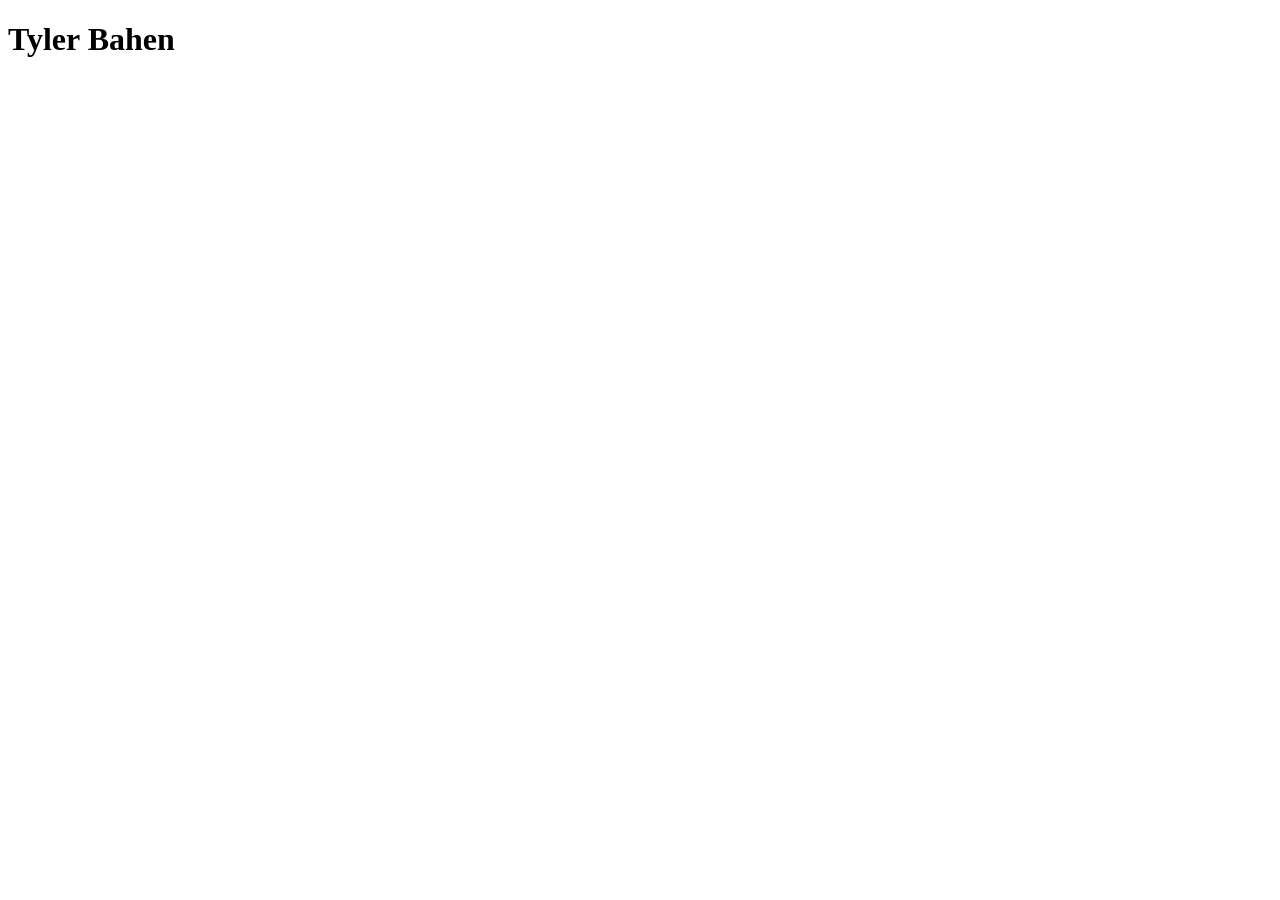
==== index.html @ 8c1c558a "first commit" ====
<!DOCTYPE html>
<html lang="en">
<head>
    <meta charset="UTF-8">
    <meta name="viewport" content="width=device-width, initial-scale=1.0">
    <title>Tyler Bahen</title>
</head>
<body>
    <h1>Tyler Bahen</h1>
</body>
</html>
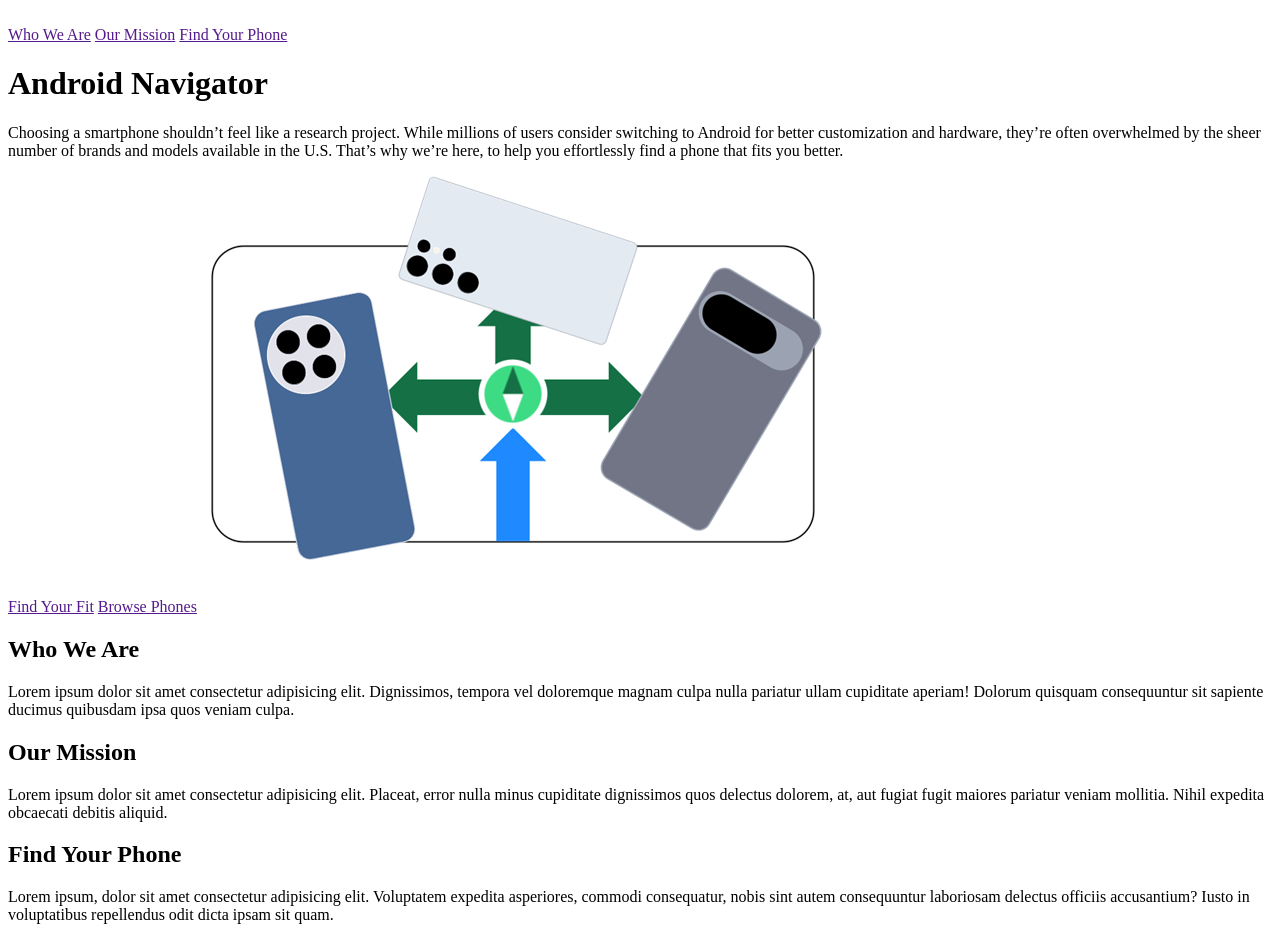
==== commit 93978c00: "home page started" ====
--- a/index.html
+++ b/index.html
@@ -6,6 +6,38 @@
     <title>Tyler Bahen</title>
 </head>
 <body>
-    <h1>Tyler Bahen</h1>
+    <header>
+        <a href="index.html">
+            <img src="" alt="">
+        </a>
+        <nav>
+            <a href="">Who We Are</a>
+            <a href="">Our Mission</a>
+            <a href="">Find Your Phone</a>
+        </nav>
+    </header>
+    <main>
+        <div id="hero">
+            <h1>Android Navigator</h1>
+            <p>
+                Choosing a smartphone shouldn’t feel like a research project. While millions of users consider switching to Android for better customization and hardware, they’re often overwhelmed by the sheer number of brands and models available in the U.S. That’s why we’re here, to help you effortlessly find a phone that fits you better.
+            </p>
+            <a href="">Find Your Fit</a>
+            <a href="">Browse Phones</a>
+            <img src="images/bahen-hero.png" alt="">
+        </div>
+
+        <h2>Who We Are</h2>
+        <p>Lorem ipsum dolor sit amet consectetur adipisicing elit. Dignissimos, tempora vel doloremque magnam culpa nulla pariatur ullam cupiditate aperiam! Dolorum quisquam consequuntur sit sapiente ducimus quibusdam ipsa quos veniam culpa.</p>
+    
+        <h2>Our Mission</h2>
+        <p>Lorem ipsum dolor sit amet consectetur adipisicing elit. Placeat, error nulla minus cupiditate dignissimos quos delectus dolorem, at, aut fugiat fugit maiores pariatur veniam mollitia. Nihil expedita obcaecati debitis aliquid.</p>
+
+        <h2>Find Your Phone</h2>
+        <p>Lorem ipsum, dolor sit amet consectetur adipisicing elit. Voluptatem expedita asperiores, commodi consequatur, nobis sint autem consequuntur laboriosam delectus officiis accusantium? Iusto in voluptatibus repellendus odit dicta ipsam sit quam.</p>
+    </main>
+    <footer>
+
+    </footer>
 </body>
 </html>
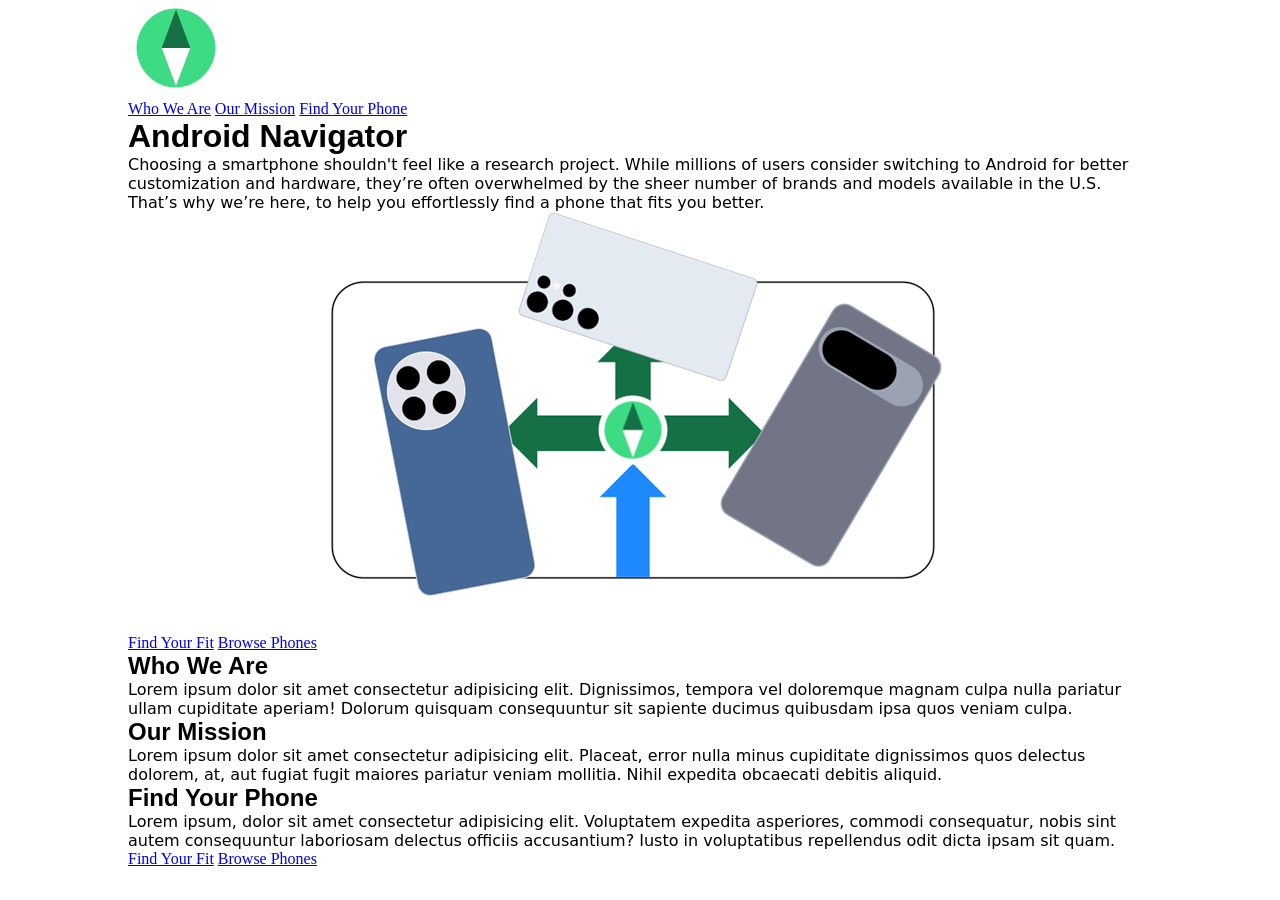
==== commit b32682de: "home html in progress" ====
--- a/index.html
+++ b/index.html
@@ -3,41 +3,43 @@
 <head>
     <meta charset="UTF-8">
     <meta name="viewport" content="width=device-width, initial-scale=1.0">
-    <title>Tyler Bahen</title>
+    <title>Tyler Bahen - Android Navigator</title>
+    <link rel="stylesheet" href="styles/style.css">
 </head>
 <body>
     <header>
         <a href="index.html">
-            <img src="" alt="">
+            <img src="images/bahen-logo.png" alt="compass logo image">
         </a>
         <nav>
-            <a href="">Who We Are</a>
-            <a href="">Our Mission</a>
-            <a href="">Find Your Phone</a>
+            <a href="#we_are">Who We Are</a>
+            <a href="#mission">Our Mission</a>
+            <a href="#find">Find Your Phone</a>
         </nav>
     </header>
     <main>
         <div id="hero">
             <h1>Android Navigator</h1>
             <p>
-                Choosing a smartphone shouldn’t feel like a research project. While millions of users consider switching to Android for better customization and hardware, they’re often overwhelmed by the sheer number of brands and models available in the U.S. That’s why we’re here, to help you effortlessly find a phone that fits you better.
+                Choosing a smartphone shouldn't feel like a research project. While millions of users consider switching to Android for better customization and hardware, they’re often overwhelmed by the sheer number of brands and models available in the U.S. That’s why we’re here, to help you effortlessly find a phone that fits you better.
             </p>
-            <a href="">Find Your Fit</a>
-            <a href="">Browse Phones</a>
-            <img src="images/bahen-hero.png" alt="">
+            <a class="button" href="page1.html">Find Your Fit</a>
+            <a class="button" href="page2.html">Browse Phones</a>
+            <img src="images/bahen-hero.png" alt="hero image of three phones ">
         </div>
 
-        <h2>Who We Are</h2>
+        <h2 id="we_are">Who We Are</h2>
         <p>Lorem ipsum dolor sit amet consectetur adipisicing elit. Dignissimos, tempora vel doloremque magnam culpa nulla pariatur ullam cupiditate aperiam! Dolorum quisquam consequuntur sit sapiente ducimus quibusdam ipsa quos veniam culpa.</p>
     
-        <h2>Our Mission</h2>
+        <h2 id="mission">Our Mission</h2>
         <p>Lorem ipsum dolor sit amet consectetur adipisicing elit. Placeat, error nulla minus cupiditate dignissimos quos delectus dolorem, at, aut fugiat fugit maiores pariatur veniam mollitia. Nihil expedita obcaecati debitis aliquid.</p>
 
-        <h2>Find Your Phone</h2>
+        <h2 id="find">Find Your Phone</h2>
         <p>Lorem ipsum, dolor sit amet consectetur adipisicing elit. Voluptatem expedita asperiores, commodi consequatur, nobis sint autem consequuntur laboriosam delectus officiis accusantium? Iusto in voluptatibus repellendus odit dicta ipsam sit quam.</p>
     </main>
     <footer>
-
+        <a class="button" href="page1.html">Find Your Fit</a>
+        <a class="button" href="page2.html">Browse Phones</a>
     </footer>
 </body>
 </html>
--- a/styles/style.css
+++ b/styles/style.css
@@ -0,0 +1,20 @@
+@import url();
+
+*{
+    box-sizing: border-box;
+    margin: 0;
+    padding: 0;
+}
+
+body{
+    max-width: 80%;
+    margin: auto;
+}
+
+h1, h2, h3, h4, h5, h6{
+    font-family: "Trebuchet MS", sans-serif;
+}
+
+p{
+    font-family: system-ui, sans-serif;
+}
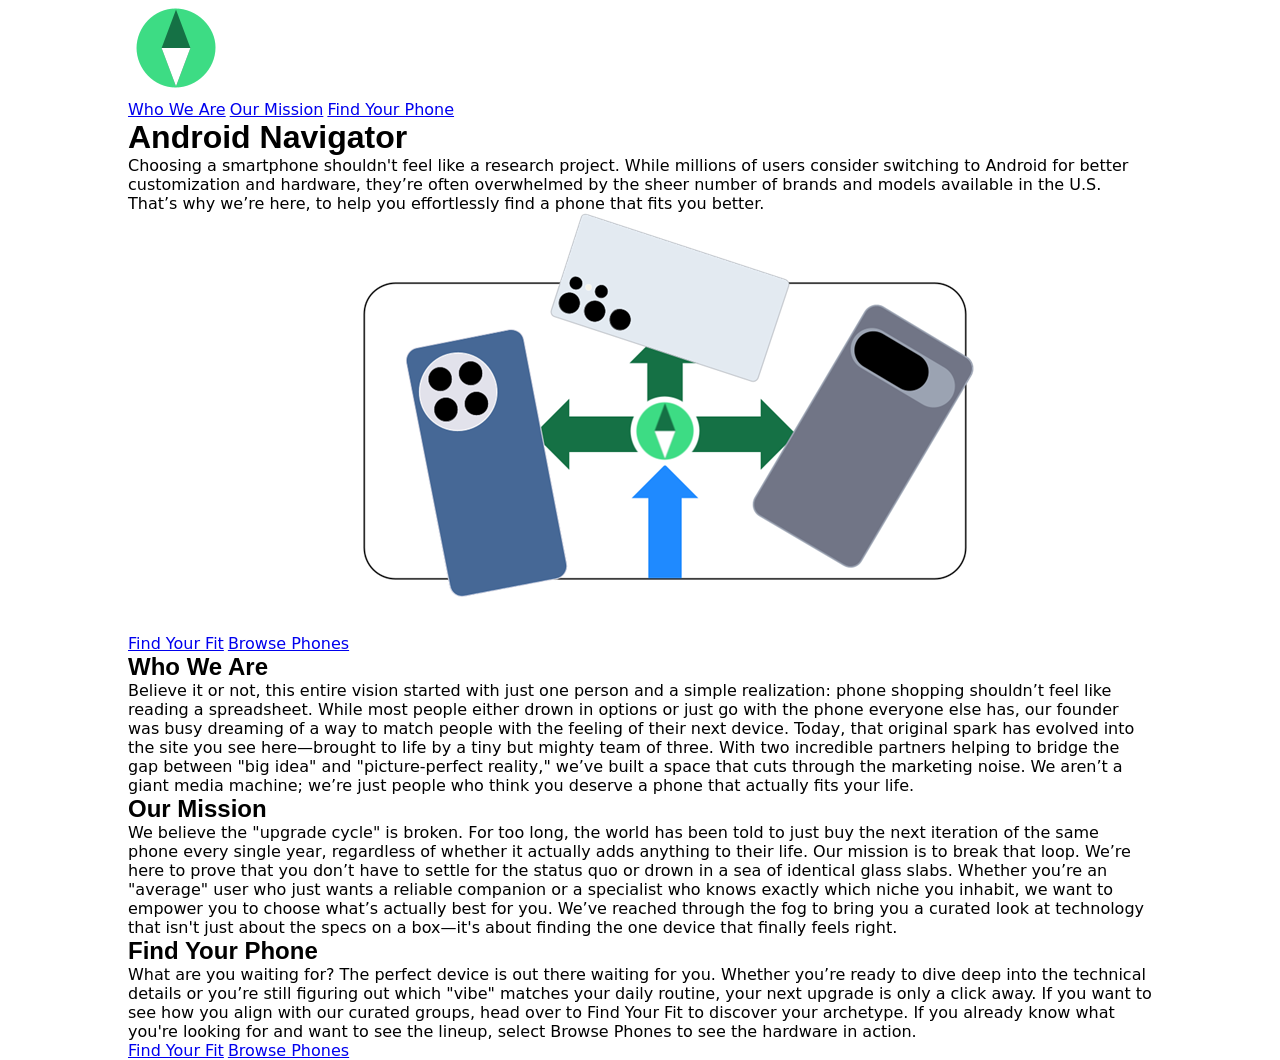
==== commit b0df0074: "html for homepage updated" ====
--- a/index.html
+++ b/index.html
@@ -29,14 +29,18 @@
         </div>
 
         <h2 id="we_are">Who We Are</h2>
-        <p>Lorem ipsum dolor sit amet consectetur adipisicing elit. Dignissimos, tempora vel doloremque magnam culpa nulla pariatur ullam cupiditate aperiam! Dolorum quisquam consequuntur sit sapiente ducimus quibusdam ipsa quos veniam culpa.</p>
-    
+        <p>
+            Believe it or not, this entire vision started with just one person and a simple realization: phone shopping shouldn’t feel like reading a spreadsheet. While most people either drown in options or just go with the phone everyone else has, our founder was busy dreaming of a way to match people with the feeling of their next device. Today, that original spark has evolved into the site you see here—brought to life by a tiny but mighty team of three. With two incredible partners helping to bridge the gap between "big idea" and "picture-perfect reality," we’ve built a space that cuts through the marketing noise. We aren’t a giant media machine; we’re just people who think you deserve a phone that actually fits your life.
+        </p>
         <h2 id="mission">Our Mission</h2>
-        <p>Lorem ipsum dolor sit amet consectetur adipisicing elit. Placeat, error nulla minus cupiditate dignissimos quos delectus dolorem, at, aut fugiat fugit maiores pariatur veniam mollitia. Nihil expedita obcaecati debitis aliquid.</p>
-
+        <p>
+            We believe the "upgrade cycle" is broken. For too long, the world has been told to just buy the next iteration of the same phone every single year, regardless of whether it actually adds anything to their life. Our mission is to break that loop. We’re here to prove that you don’t have to settle for the status quo or drown in a sea of identical glass slabs. Whether you’re an "average" user who just wants a reliable companion or a specialist who knows exactly which niche you inhabit, we want to empower you to choose what’s actually best for you. We’ve reached through the fog to bring you a curated look at technology that isn't just about the specs on a box—it's about finding the one device that finally feels right.
+        </p>
         <h2 id="find">Find Your Phone</h2>
-        <p>Lorem ipsum, dolor sit amet consectetur adipisicing elit. Voluptatem expedita asperiores, commodi consequatur, nobis sint autem consequuntur laboriosam delectus officiis accusantium? Iusto in voluptatibus repellendus odit dicta ipsam sit quam.</p>
-    </main>
+        <p>
+            What are you waiting for? The perfect device is out there waiting for you. Whether you’re ready to dive deep into the technical details or you’re still figuring out which "vibe" matches your daily routine, your next upgrade is only a click away. If you want to see how you align with our curated groups, head over to Find Your Fit to discover your archetype. If you already know what you're looking for and want to see the lineup, select Browse Phones to see the hardware in action.
+        </p>
+        </main>
     <footer>
         <a class="button" href="page1.html">Find Your Fit</a>
         <a class="button" href="page2.html">Browse Phones</a>
--- a/styles/style.css
+++ b/styles/style.css
@@ -17,4 +17,9 @@
 
 p{
     font-family: system-ui, sans-serif;
+}
+
+a{
+    font-family: system-ui, sans-serif;
+    
 }
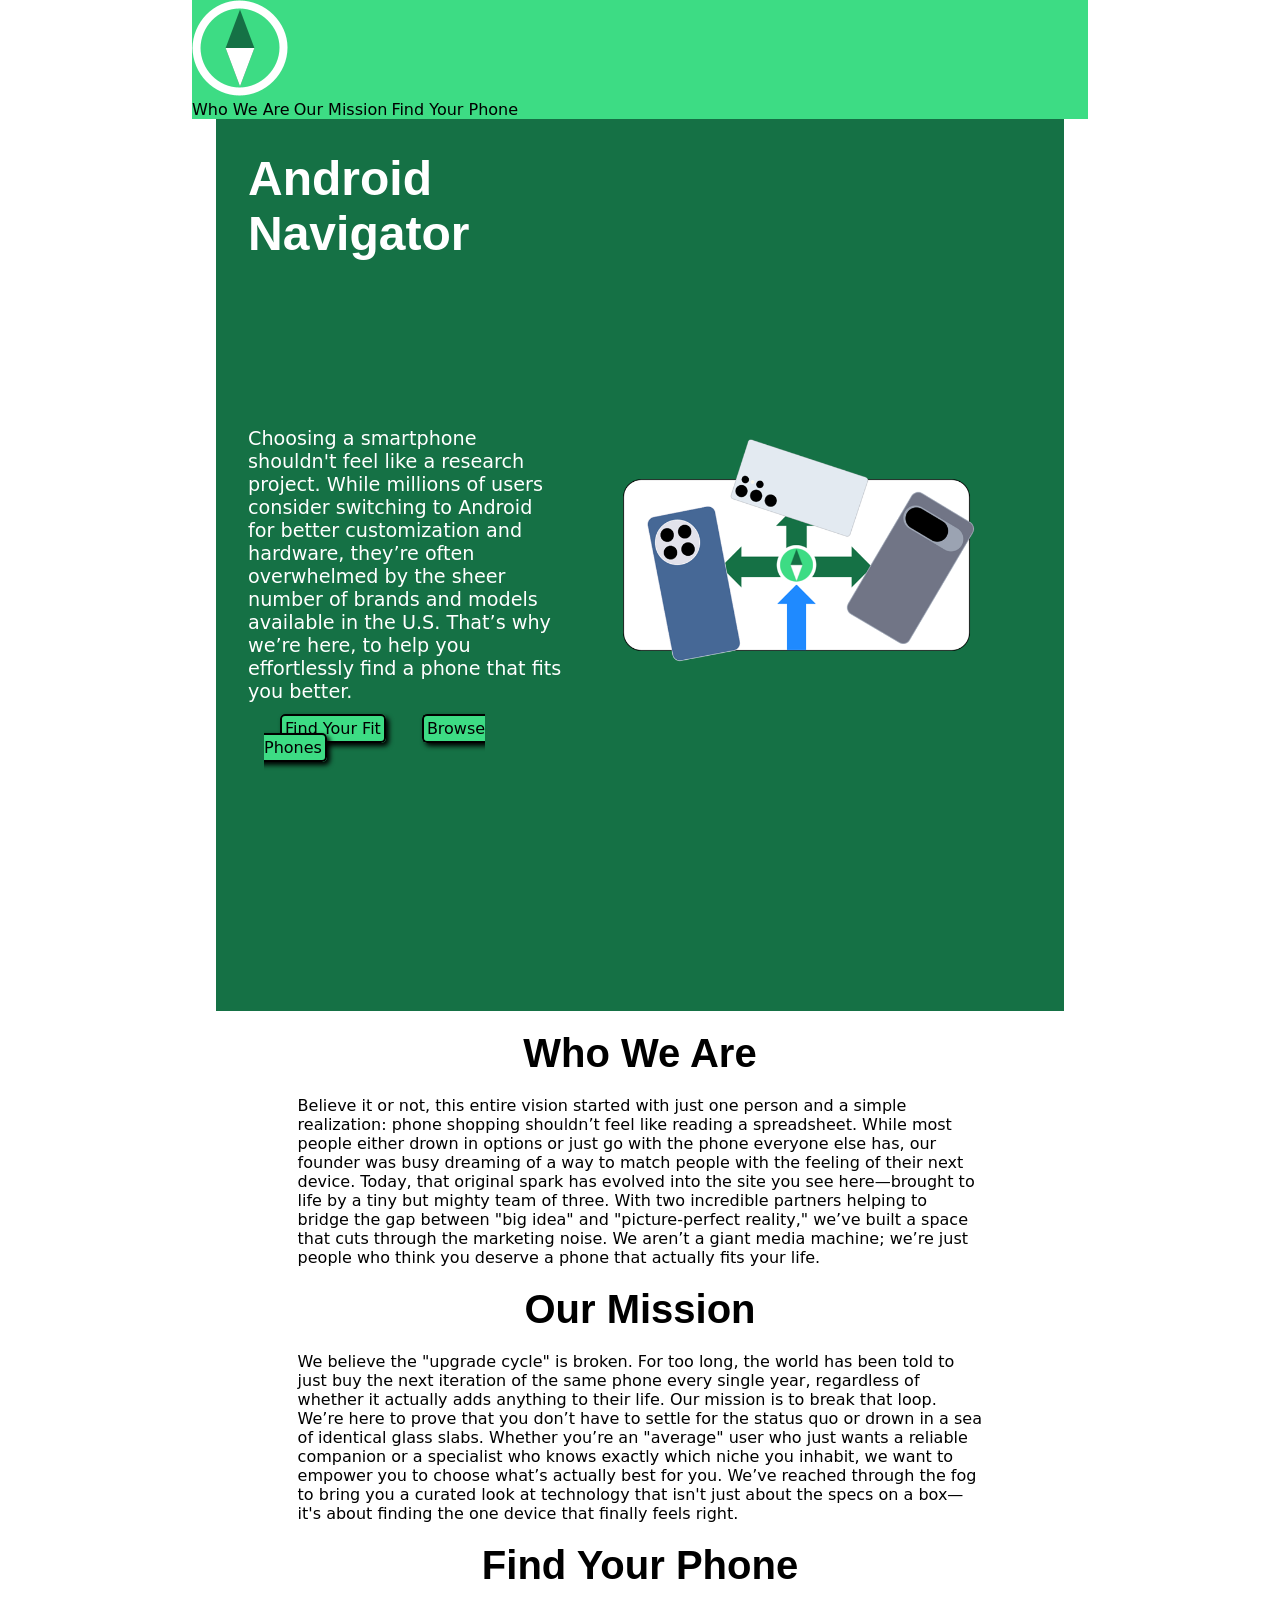
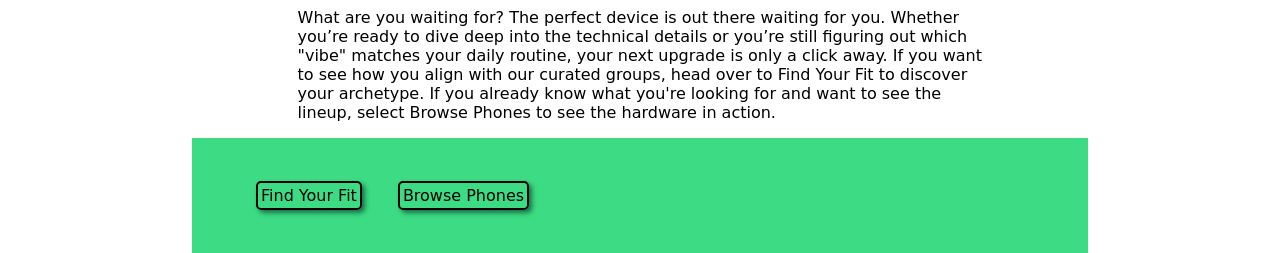
==== commit c50d8c6f: "started css for homepage" ====
--- a/index.html
+++ b/index.html
@@ -19,28 +19,32 @@
     </header>
     <main>
         <div id="hero">
-            <h1>Android Navigator</h1>
-            <p>
-                Choosing a smartphone shouldn't feel like a research project. While millions of users consider switching to Android for better customization and hardware, they’re often overwhelmed by the sheer number of brands and models available in the U.S. That’s why we’re here, to help you effortlessly find a phone that fits you better.
-            </p>
-            <a class="button" href="page1.html">Find Your Fit</a>
-            <a class="button" href="page2.html">Browse Phones</a>
+                <h1>Android Navigator</h1>
+                <p>
+                    Choosing a smartphone shouldn't feel like a research project. While millions of users consider switching to Android for better customization and hardware, they’re often overwhelmed by the sheer number of brands and models available in the U.S. That’s why we’re here, to help you effortlessly find a phone that fits you better.
+                </p>
+                <div class="links">
+                    <a class="button" href="page1.html">Find Your Fit</a>
+                    <a class="button" href="page2.html">Browse Phones</a>
+                </div>
             <img src="images/bahen-hero.png" alt="hero image of three phones ">
         </div>
 
-        <h2 id="we_are">Who We Are</h2>
-        <p>
-            Believe it or not, this entire vision started with just one person and a simple realization: phone shopping shouldn’t feel like reading a spreadsheet. While most people either drown in options or just go with the phone everyone else has, our founder was busy dreaming of a way to match people with the feeling of their next device. Today, that original spark has evolved into the site you see here—brought to life by a tiny but mighty team of three. With two incredible partners helping to bridge the gap between "big idea" and "picture-perfect reality," we’ve built a space that cuts through the marketing noise. We aren’t a giant media machine; we’re just people who think you deserve a phone that actually fits your life.
-        </p>
-        <h2 id="mission">Our Mission</h2>
-        <p>
-            We believe the "upgrade cycle" is broken. For too long, the world has been told to just buy the next iteration of the same phone every single year, regardless of whether it actually adds anything to their life. Our mission is to break that loop. We’re here to prove that you don’t have to settle for the status quo or drown in a sea of identical glass slabs. Whether you’re an "average" user who just wants a reliable companion or a specialist who knows exactly which niche you inhabit, we want to empower you to choose what’s actually best for you. We’ve reached through the fog to bring you a curated look at technology that isn't just about the specs on a box—it's about finding the one device that finally feels right.
-        </p>
-        <h2 id="find">Find Your Phone</h2>
-        <p>
-            What are you waiting for? The perfect device is out there waiting for you. Whether you’re ready to dive deep into the technical details or you’re still figuring out which "vibe" matches your daily routine, your next upgrade is only a click away. If you want to see how you align with our curated groups, head over to Find Your Fit to discover your archetype. If you already know what you're looking for and want to see the lineup, select Browse Phones to see the hardware in action.
-        </p>
-        </main>
+        <div id="content">
+            <h2 id="we_are">Who We Are</h2>
+            <p>
+                Believe it or not, this entire vision started with just one person and a simple realization: phone shopping shouldn’t feel like reading a spreadsheet. While most people either drown in options or just go with the phone everyone else has, our founder was busy dreaming of a way to match people with the feeling of their next device. Today, that original spark has evolved into the site you see here—brought to life by a tiny but mighty team of three. With two incredible partners helping to bridge the gap between "big idea" and "picture-perfect reality," we’ve built a space that cuts through the marketing noise. We aren’t a giant media machine; we’re just people who think you deserve a phone that actually fits your life.
+            </p>
+            <h2 id="mission">Our Mission</h2>
+            <p>
+                We believe the "upgrade cycle" is broken. For too long, the world has been told to just buy the next iteration of the same phone every single year, regardless of whether it actually adds anything to their life. Our mission is to break that loop. We’re here to prove that you don’t have to settle for the status quo or drown in a sea of identical glass slabs. Whether you’re an "average" user who just wants a reliable companion or a specialist who knows exactly which niche you inhabit, we want to empower you to choose what’s actually best for you. We’ve reached through the fog to bring you a curated look at technology that isn't just about the specs on a box—it's about finding the one device that finally feels right.
+            </p>
+            <h2 id="find">Find Your Phone</h2>
+            <p>
+                What are you waiting for? The perfect device is out there waiting for you. Whether you’re ready to dive deep into the technical details or you’re still figuring out which "vibe" matches your daily routine, your next upgrade is only a click away. If you want to see how you align with our curated groups, head over to Find Your Fit to discover your archetype. If you already know what you're looking for and want to see the lineup, select Browse Phones to see the hardware in action.
+            </p>
+        </div>
+    </main>
     <footer>
         <a class="button" href="page1.html">Find Your Fit</a>
         <a class="button" href="page2.html">Browse Phones</a>
--- a/styles/style.css
+++ b/styles/style.css
@@ -7,8 +7,13 @@
 }
 
 body{
-    max-width: 80%;
+    max-width: 70%;
     margin: auto;
+}
+
+header{
+    background: #3DDC84;
+    color: #000000;
 }
 
 h1, h2, h3, h4, h5, h6{
@@ -21,5 +26,79 @@
 
 a{
     font-family: system-ui, sans-serif;
-    
+    text-decoration: none;
+    color: #000000;
+}
+
+#hero{
+    background: #157145;
+    color: #FFFFFF;
+    display: grid;
+    grid-template-columns: 2fr 3fr;
+    grid-template-rows: 1fr 1fr 1fr;
+    margin: 0 1.5em;
+    margin-bottom: 1em;
+    padding: 2em;
+}
+
+#hero .links{
+    padding: 1em;
+    grid-column: 1/2;
+    grid-row: 3/4;
+}
+
+#hero p{
+    grid-column: 1/2;
+    grid-row: 2/3;
+    font-size: 1.2em;
+}
+
+#hero h1{
+    grid-column: 1/2;
+    grid-row: 1/2;
+    font-size: 3em;
+
+}
+
+.links .button{
+    box-shadow: 3px 3px 5px #000000;
+}
+
+#hero img{
+    grid-column: 2/3;
+    grid-row: 1/4;
+    padding: 2em;
+    max-width: 90%;
+    align-self: center;
+    justify-self: center;
+}
+
+.button{
+    background: #3DDC84;
+    border: 2px solid #000000;
+    border-radius: 5px;
+    padding: 3px;
+    box-shadow: 3px 3px 5px #157145;
+    margin: 1em;
+}
+
+#we_are, #mission, #find{
+    text-align: center;
+    margin: .5em;
+    font-size: 2.5em;
+}
+
+#content{
+    max-width: 80%;
+    margin: 0 auto;
+}
+
+#content p{
+    margin: 1em;
+}
+
+footer{
+    background: #3DDC84;
+    color: #000000;
+    padding: 3em;
 }
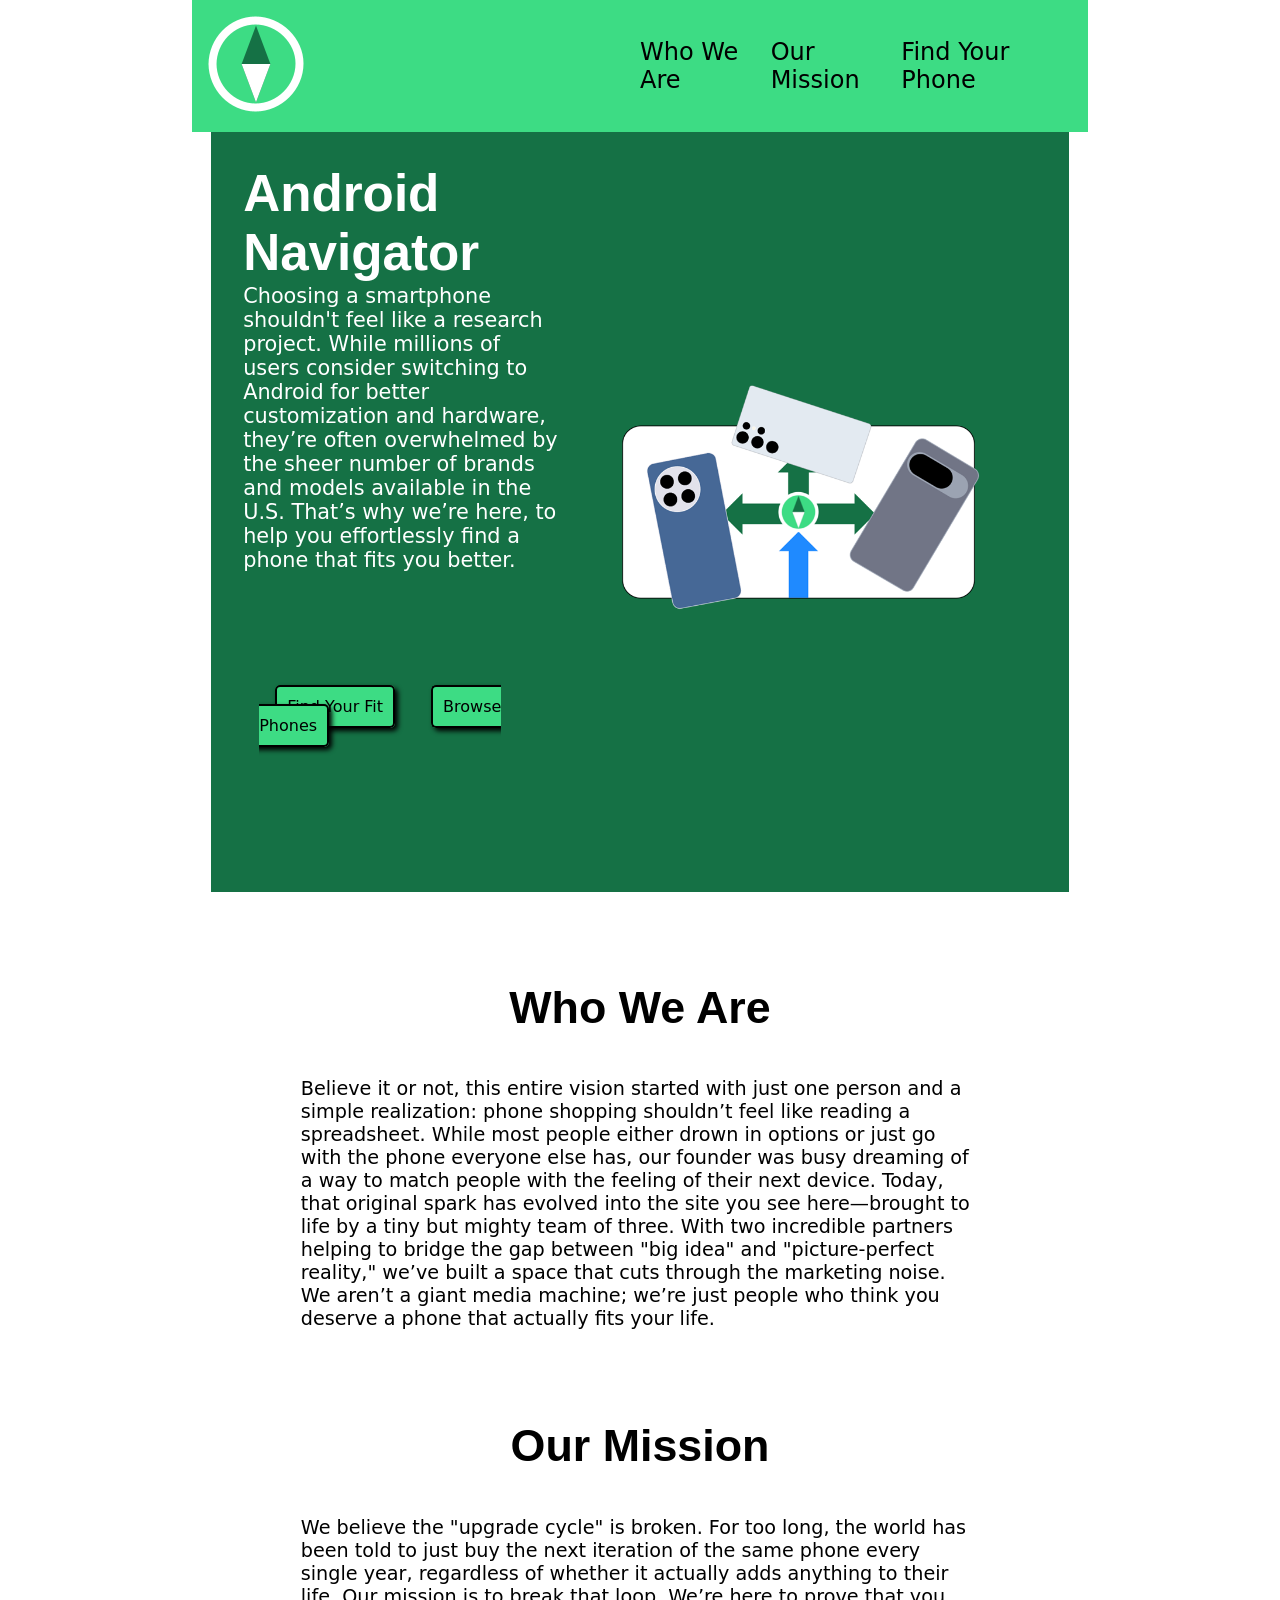
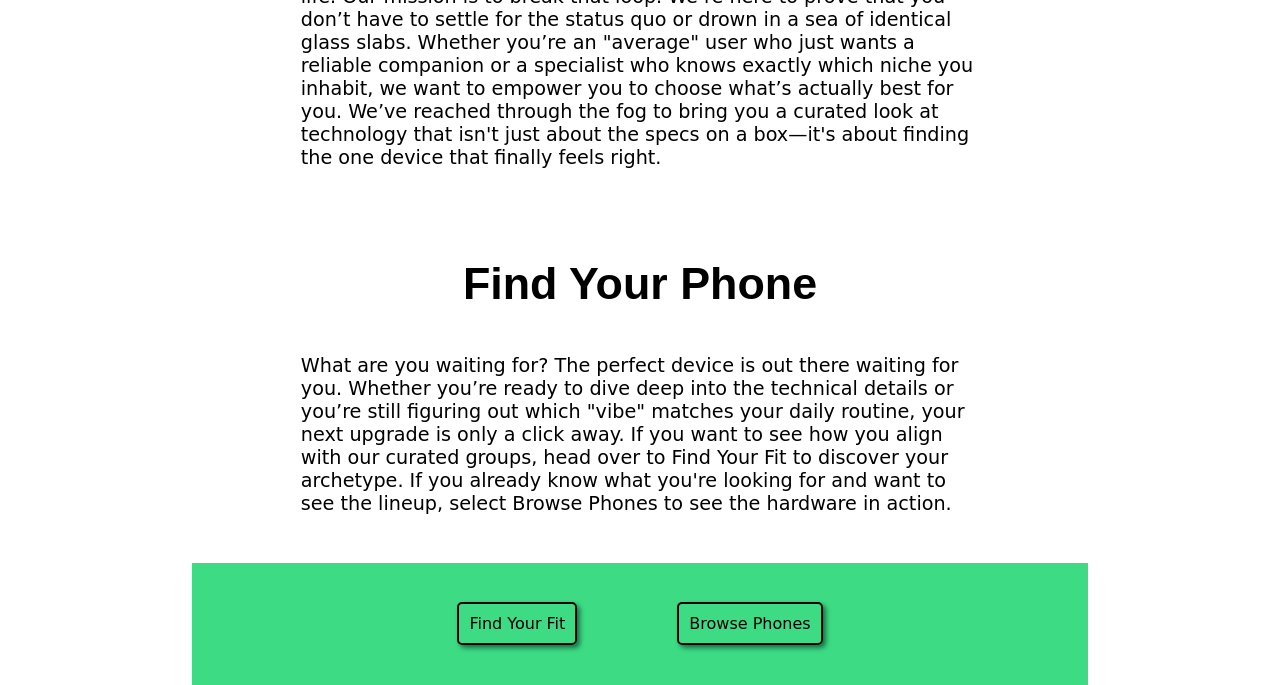
==== commit 5565487e: "renaming child pages and css" ====
--- a/index.html
+++ b/index.html
@@ -24,8 +24,8 @@
                     Choosing a smartphone shouldn't feel like a research project. While millions of users consider switching to Android for better customization and hardware, they’re often overwhelmed by the sheer number of brands and models available in the U.S. That’s why we’re here, to help you effortlessly find a phone that fits you better.
                 </p>
                 <div class="links">
-                    <a class="button" href="page1.html">Find Your Fit</a>
-                    <a class="button" href="page2.html">Browse Phones</a>
+                    <a class="button" href="archetypes.html">Find Your Fit</a>
+                    <a class="button" href="phones.html">Browse Phones</a>
                 </div>
             <img src="images/bahen-hero.png" alt="hero image of three phones ">
         </div>
@@ -46,8 +46,8 @@
         </div>
     </main>
     <footer>
-        <a class="button" href="page1.html">Find Your Fit</a>
-        <a class="button" href="page2.html">Browse Phones</a>
+        <a class="button" href="archetypes.html">Find Your Fit</a>
+        <a class="button" href="phones.html">Browse Phones</a>
     </footer>
 </body>
 </html>
--- a/styles/style.css
+++ b/styles/style.css
@@ -14,6 +14,16 @@
 header{
     background: #3DDC84;
     color: #000000;
+    display: grid;
+    grid-template-columns: 1fr 1fr;
+    padding: 1em;
+}
+
+nav{
+    display: grid;
+    grid-template-columns: 1fr 1fr 1fr 40px;
+    align-items: center;
+    font-size: 1.5em;
 }
 
 h1, h2, h3, h4, h5, h6{
@@ -22,6 +32,7 @@
 
 p{
     font-family: system-ui, sans-serif;
+    font-size: 1.2em;
 }
 
 a{
@@ -35,8 +46,8 @@
     color: #FFFFFF;
     display: grid;
     grid-template-columns: 2fr 3fr;
-    grid-template-rows: 1fr 1fr 1fr;
-    margin: 0 1.5em;
+    grid-template-rows: 120px 1fr 1fr;
+    margin: 0 1.2em;
     margin-bottom: 1em;
     padding: 2em;
 }
@@ -45,18 +56,20 @@
     padding: 1em;
     grid-column: 1/2;
     grid-row: 3/4;
+    align-self: center;
+    justify-self: center;
 }
 
 #hero p{
     grid-column: 1/2;
     grid-row: 2/3;
-    font-size: 1.2em;
+    font-size: 1.3em;
 }
 
 #hero h1{
     grid-column: 1/2;
     grid-row: 1/2;
-    font-size: 3em;
+    font-size: 3.2em;
 
 }
 
@@ -77,20 +90,22 @@
     background: #3DDC84;
     border: 2px solid #000000;
     border-radius: 5px;
-    padding: 3px;
+    padding: 10px;
     box-shadow: 3px 3px 5px #157145;
     margin: 1em;
 }
 
 #we_are, #mission, #find{
     text-align: center;
-    margin: .5em;
-    font-size: 2.5em;
+    margin: 1em;
+    margin-top: 2em;
+    font-size: 2.8em;
 }
 
 #content{
     max-width: 80%;
     margin: 0 auto;
+    margin-bottom: 3em;
 }
 
 #content p{
@@ -100,5 +115,10 @@
 footer{
     background: #3DDC84;
     color: #000000;
-    padding: 3em;
+    padding: 3.2em;
+    text-align: center;
+}
+
+footer .button{
+    margin: 0 3em;
 }
